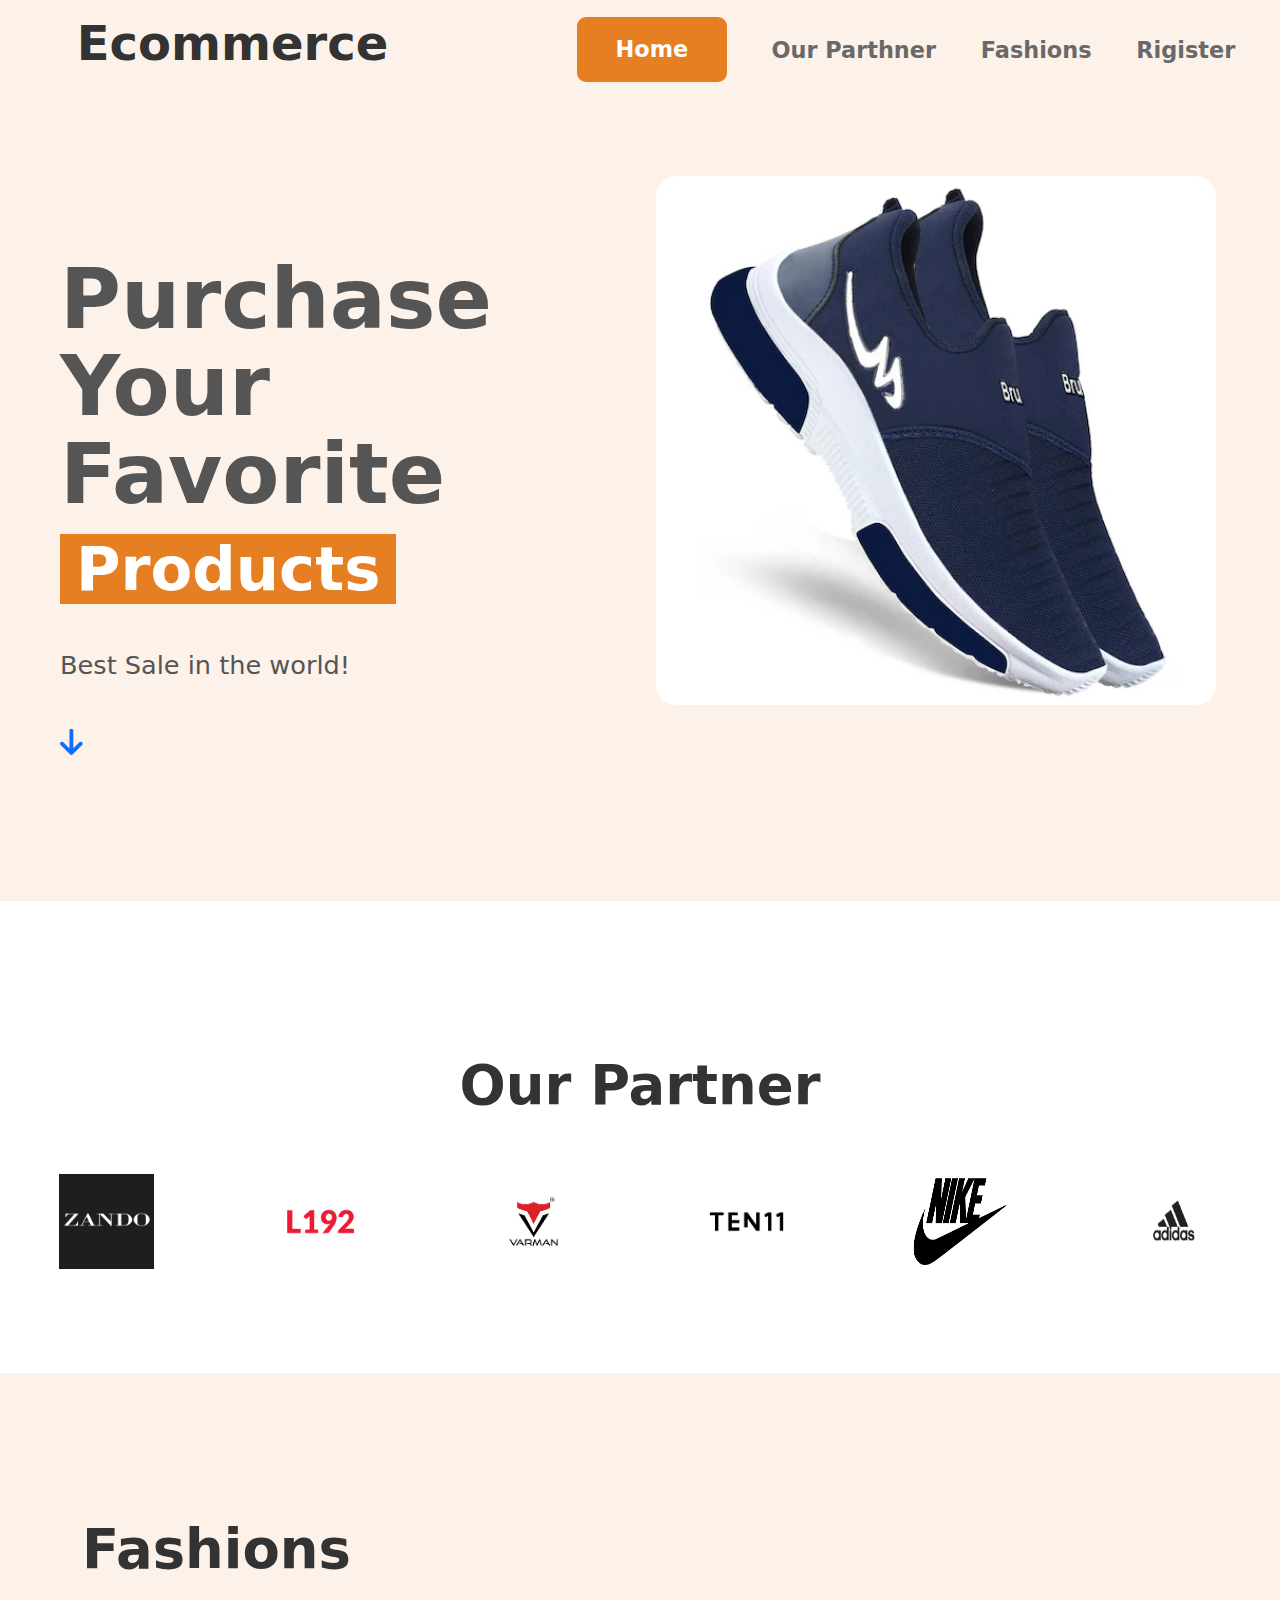
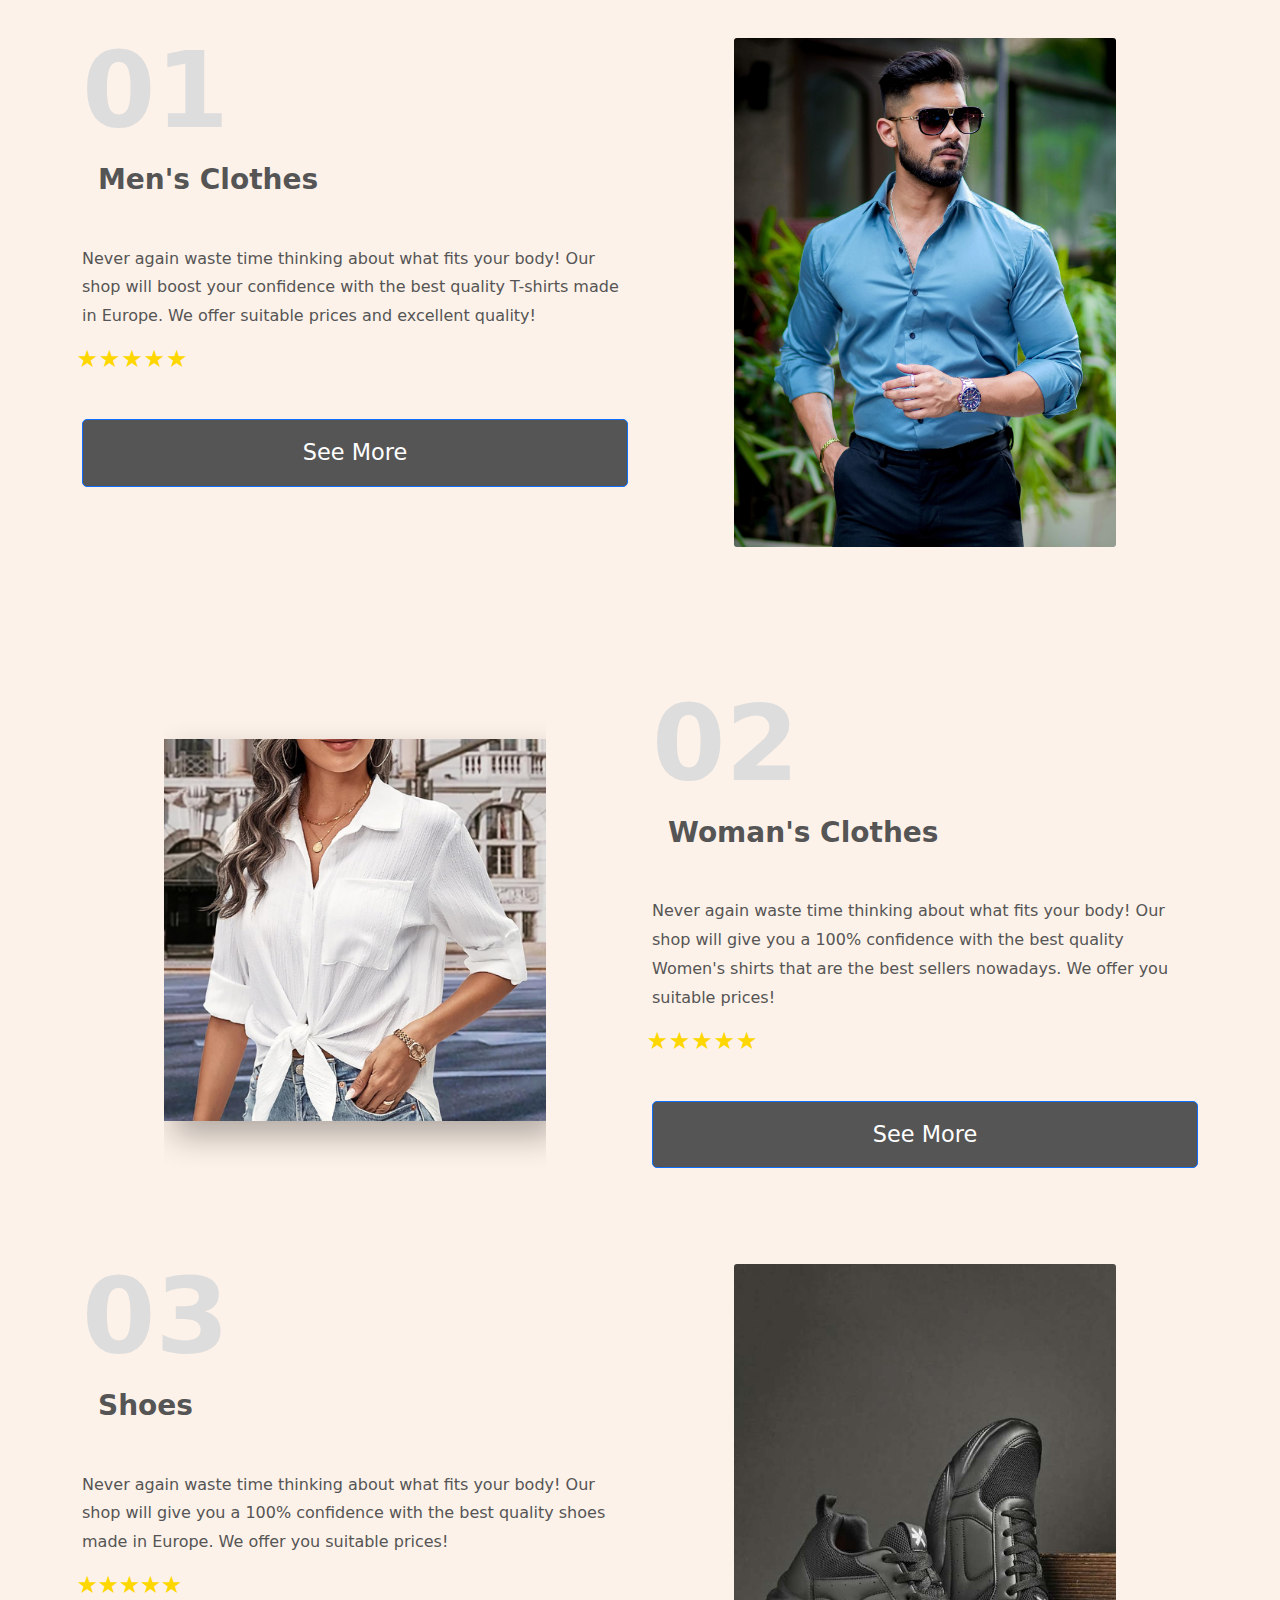
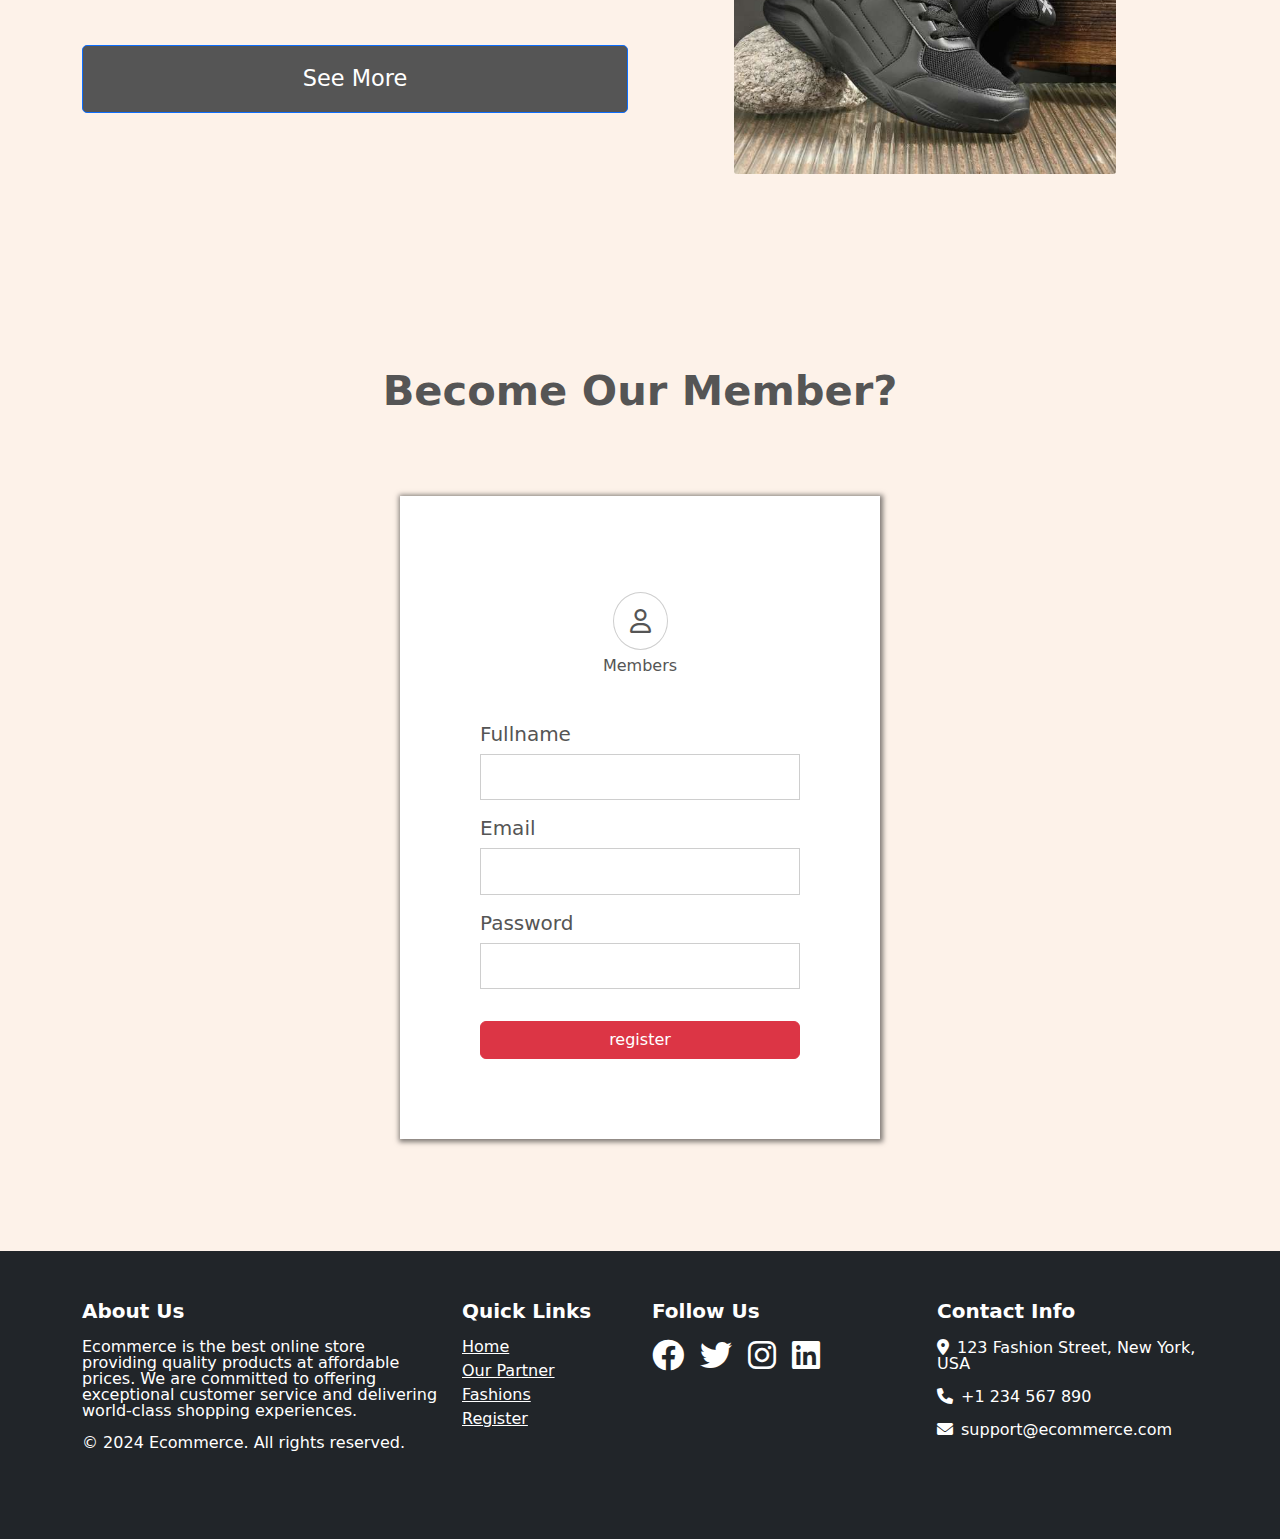
==== HTML/index.html @ 8db55067 "Project1 of school project" ====
<!DOCTYPE html>
<html lang="en">
  <head>
    <meta charset="UTF-8" />
    <meta name="viewport" content="width=device-width, initial-scale=1.0" />
    
    <link
      href="https://cdn.jsdelivr.net/npm/bootstrap@5.3.0-alpha1/dist/css/bootstrap.min.css"
      rel="stylesheet"
    />
    <link
      rel="stylesheet"
      href="https://cdn.jsdelivr.net/npm/swiper@11/swiper-bundle.min.css"
    />
    <link
      rel="stylesheet"
      href="https://cdn.jsdelivr.net/npm/swiper@11/swiper-bundle.min.css"
    />
    <link
      rel="stylesheet"
      href="https://cdnjs.cloudflare.com/ajax/libs/font-awesome/6.0.0-beta3/css/all.min.css"
    />
    <link rel="stylesheet" href="../CSS/style.css" />
    <link rel="stylesheet" href="/CSS/responsive.css">
    <script src="../JS/script.js"></script>
    <title>StoreOnline</title>
  </head>
  <body>
    <head>
      <nav>
        <div class="logo">
          <a style="font-size: 4rem; font-weight: 700;" href="/HTML/index.html">
            <h1 id="logo" style="font-size: 3rem; font-weight: bold;">Ecommerce</h1>
          </a>
        </div>
        <ul class="menu__content ">
          <li>
            <a href="/HTML/index.html"><span>Home</span> </a>
          </li>
          <li><a href="#ShowCase">Our Parthner</a></li>
          <li><a href="#Desc">Fashions</a></li>
         
          <li><a href="#Register">Rigister</a></li>
        </ul>

        <div class="toggleIcon" style="display: none; font-size: 2rem; color: #000;"><i id="toggle" onclick="toggle()" class="fa-solid fa-bars"></i></div>
      </nav>
    </head>
    <main>
      <!-- Hero Section -->
      <section id="Hero">
        <div class="hero2 container-fluid  ">
            <div class="row px-5 py-5">
                <!-- Left Column (Text) -->
                <div class="col-12 col-lg-6 my-5 text-start text-lg-start text-md-center text-sm-center py-5" style="overflow: hidden;">
                    <h1>Purchase Your Favorite <br> <span>Products</span></h1>
                    <p class="my-5">Best Sale in the world!</p>
                    <div class="hero__button mt-2">
                        
                        <a href="#ShowCase"><i class="fas fa-arrow-down arrow"></i></a>
                    </div>
                </div>
                <!-- Right Column (Slider) - Hidden on Mobile -->
                <div class="hero__col2 col-12 col-lg-6 p-3 text-center d-none d-lg-block">
                    <div class="swiper mySwiper">
                        <div class="swiper-wrapper">
                            <div class="swiper-slide">
                                <img src="/image/Shoes1.webp" alt="Product Image 1" class="img-fluid" />
                            </div>
                            <div class="swiper-slide">
                                <img src="/image/menS3.jpg" alt="Product Image 2" class="img-fluid" />
                            </div>
                            <div class="swiper-slide">
                                <img src="/image/menS4.jpg" alt="Product Image 3" class="img-fluid" />
                            </div>
                            <div class="swiper-slide">
                                <img src="/image/wS10.avif" alt="Product Image 4" class="img-fluid" />
                            </div>
                        </div>
                    </div>
                </div>
            </div>
        </div>
    </section>
    
    
      
    <section id="ShowCase">
      <div class="container">
          <div class="row text-center my-5">
              <h1 class="title">Our Partner</h1>
          </div>
      </div>
      <div class="container-fluid">
          <div class="row d-flex justify-content-center">
  
              <div class="  col-2 m-lg-0 m-sm-2 d-flex justify-content-center">
                  <img src="/image/Brand1.png" alt="Brand 1" class="img-fluid w-50 w-lg-50" />
              </div>
              <div class=" col-2 m-lg-0 m-sm-2 d-flex justify-content-center">
                  <img src="/image/brand2.png" alt="Brand 2" class="img-fluid w-50 w-lg-50" />
              </div>
              <div class=" col-2 m-lg-0 m-sm-2 d-flex justify-content-center">
                  <img src="/image/brand3.png" alt="Brand 3" class="img-fluid  w-50 w-lg-50" />
              </div>
              <div class=" col-2 m-lg-0 mt-1 m-sm-2 d-flex justify-content-center">
                  <img src="/image/brand4.png" alt="Brand 4" class="img-fluid  w-50 w-lg-50" />
              </div>
              <div class=" col-2 m-lg-0 mt-1 m-sm-2 d-flex justify-content-center">
                  <img src="/image/brand5.png" alt="Brand 5" class="img-fluid  w-50 w-lg-50" />
              </div>
              <div class=" col-2 m-lg-0 mt-1 m-sm-2 d-flex justify-content-center">
                  <img src="/image/brand6.webp" alt="Brand 6" class="img-fluid w-50 w-lg-50" />
              </div>
  
          </div>
      </div>
  </section>
  
    
    
      <!-- =========Desc section========= -->
      <section id="Desc">
        <div class="container">
            <div class="row mb-5">
                <h3 class="text-start title">Fashions</h3>
            </div>
        </div>
        <div class="container mt-5">
            <div class="row desc">
                <!-- First item -->
                <div class="col-lg-6 col-md-6 col-sm-6 col-6">
                  <div class="text__side">
                     <p class="step__number">01</p>
                     <h1 class="heading fw-bold fs-3 fs-sm-2">Men's Clothes</h1>
                     <p class="description fs-6 fs-sm-6 text-start mt-5">
                        Never again waste time thinking about what fits your body! Our shop will boost your confidence with the best quality T-shirts made in Europe. We offer suitable prices and excellent quality!
                     </p>
                     <!-- Interactive Star Rating -->
                     <div class="rating fs-5" data-rate="0">
                        <span class="star" data-value="5"></span>
                        <span class="star" data-value="4"></span>
                        <span class="star" data-value="3"></span>
                        <span class="star" data-value="2"></span>
                        <span class="star" data-value="1"></span>
                     </div>
                     <div class="btn__container mt-5">
                        <!-- Make the button responsive with size and full width on smaller screens -->
                        <a href="/HTML/Menpage.html" class="btn btn-primary w-100 w-sm-auto btn-lg btn-md btn-sm">
                          See More
                       </a>
                     </div>
                  </div>
               </div>
               <div class="col-lg-6 col-md-6 col-sm-6 col-6">
                <div class="image__side my-auto ms-auto me-auto d-flex justify-content-center align-items-center">
                   <img src="/image/menS1.jpg" alt="Men's Fashion" class="img-fluid h-auto img_shadow">
                </div>
               </div>
               
                <!-- Second item -->
                <div class="container mt-3" style="margin-top: 6rem !important;">
                  <div class="row desc mt-5">
                     
                    <div class="col-lg-6 col-md-6 col-sm-6 col-6">
                      <div class="image__side my-auto ms-auto me-auto d-flex justify-content-center align-items-center">
                         <img src="/image/wS1.jpg" alt="Men's Fashion" class="img-fluid h-auto img_shadow">
                      </div>
                     </div>


                    <div class="col-lg-6 col-md-6 col-sm-6 col-6">
                    <div class="text__side">
                        <p class="step__number">02</p>
                        <h1 class="heading fw-bold fs-3 fs-sm-2">Woman's Clothes</h1>
                        <p class="description fs-6 fs-sm-6 text-start mt-5">
                            Never again waste time thinking about what fits your body! Our shop will give you a 100% confidence with the best quality Women's shirts that are the best sellers nowadays. We offer you suitable prices!
                        </p>
                        <!-- Interactive Star Rating -->
                        <div class="rating fs-5" data-rate="0">
                          <span class="star" data-value="5"></span>
                          <span class="star" data-value="4"></span>
                          <span class="star" data-value="3"></span>
                          <span class="star" data-value="2"></span>
                          <span class="star" data-value="1"></span>
                       </div>

                        <div class="btn__container mt-5" >
                          <!-- Make the button responsive with size and full width on smaller screens -->
                          <a href="/HTML/Womanpage.html" class="btn btn-primary w-100 w-sm-auto btn-lg btn-md btn-sm">
                            See More
                         </a>
                       </div>
                         
                    </div>
                  </div>
                </div>
             </div>
            
                <!-- Third item -->
                <div class="container mt-5" style="margin-top: 6rem !important;">
                  <div class="row desc">
                    <div class="col-lg-6 col-md-6 col-sm-6 col-6">
                    <div class="text__side">
                        <p class="step__number">03</p>
                        <h1 class="heading fw-bold fs-3 fs-sm-2">Shoes</h1>
                        <p class="description fs-6 fs-sm-6 text-start mt-5">
                            Never again waste time thinking about what fits your body! Our shop will give you a 100% confidence with the best quality shoes made in Europe. We offer you suitable prices!
                        </p>
                        <!-- Interactive Star Rating -->
                        <div class="rating  " data-rate="0">
                          <span class="star" data-value="5"></span>
                          <span class="star" data-value="4"></span>
                          <span class="star" data-value="3"></span>
                          <span class="star" data-value="2"></span>
                          <span class="star" data-value="1"></span>
                       </div>
                        

                        <div class="btn__container mt-5">
                          <!-- Make the button responsive with size and full width on smaller screens -->
                          <a href="/HTML/Shoespage.html" class="btn btn-primary w-100 w-sm-auto btn-lg btn-md btn-sm">
                            See More
                         </a>
                       </div>
                    </div>
                    </div>
                      
                    <div class="col-lg-6 col-md-6 col-sm-6 col-6">
                      <div class="image__side my-auto ms-auto me-auto d-flex justify-content-center align-items-center">
                         <img src="/image/Shoes5.jpg" alt="Men's Fashion" class="img-fluid h-auto img_shadow">
                      </div>
                     </div>
                </div>
           </div>
        </div>
    </section>
    
      
      
      <!-- =========Option section========= -->
       <section id="Option">
        <div class="container-fluid">
          <!-- <div class="row option">
            <div class="imagebanner">
              <img src="/image/menStyle.jpg" alt="">
              <img class="head" src="/image/discountHead.png" alt="">
            </div>
            <div class="StyleShow">
              <div class="text">
                <h1 class="heading text-start ms-5 my-1 fw-bold">Shopping Collection</h1>
                <p class="text-start ms-5 my-5">The main objective of a fashion website is to keep the viewer in the <br>
                site long enough for them to see the latest collection.
                </p>
              </div>
              <div class="imageStyle">
                <div class="imgMen">
                  <img class="imgHover" src="/image/men Style2.jfif" alt="">
                  <div class="hover"><h3>Men</h3></div>  
                </div>
                <div class="imgWoman">
                  <img src="/image/woman style.jpg" alt="">
                   
                  <div class="hover"><h3>Woman</h3></div>
                </div>
              </div>
          </div> -->
        </div>
       </section>
      <!-- =========Register section========= -->

      <section id="Register">
      
        <h1 class="text-center heading fw-bold">Become Our Member?</h1>
        <div class="form__Container">
          
          <form>
            <div class="icon">
              <i class="fa-regular fa-user"></i>
              <p>Members</p>
            </div>
            <div class="label">
                 <label for="Fullname"> <h5>Fullname</h5> </label>
                 <input type="text" id="Fullname"   required>
            </div>
            <div class="label ">
                 <label for="Email"> <h5>Email</h5> </label>
                 <input  type="email" id="Email"   required>
            </div>
            <div class="label">
              <label for="Password"> <h5>Password</h5> </label>
              <input type="password" id="Password" name="Password" autocomplete="new-password" required>
            </div>
             
              <button class="btn btn-danger btn__register">register</button>
             
          </form>
        </div>
      </section>
      <footer class="bg-dark text-white py-5">
        <div class="container">
          <div class="row">
            <!-- About Us Section -->
            <div class="col-lg-4 col-md-6 mb-4">
              <h5 class="fw-bold mb-3">About Us</h5>
              <p>
                Ecommerce is the best online store providing quality products at affordable prices. We are committed to offering exceptional customer service and delivering world-class shopping experiences.
              </p>
              <p>&copy; 2024 Ecommerce. All rights reserved.</p>
            </div>
      
            <!-- Quick Links Section -->
            <div class="col-lg-2 col-md-6 mb-4">
              <h5 class="fw-bold mb-3">Quick Links</h5>
              <ul class="list-unstyled" style="text-decoration: none;">
                <li class="mb-2" style="text-decoration: none;"><a href="/HTML/index.html" class="text-white">Home</a></li>
                <li class="mb-2" style="list-style: none;"><a href="#ShowCase" class="text-white">Our Partner</a></li>
                <li class="mb-2" style="list-style: none;"><a href="#Desc" class="text-white">Fashions</a></li>
                <li class="mb-2" style="list-style: none;"><a href="#Register" class="text-white">Register</a></li>
              </ul>
            </div>
      
            <!-- Social Media Section -->
            <div class="col-lg-3 col-md-6 mb-4">
              <h5 class="fw-bold mb-3">Follow Us</h5>
              <div class="d-flex gap-3">
                <a href="#" class="text-white"><i class="fab fa-facebook fa-2x"></i></a>
                <a href="#" class="text-white"><i class="fab fa-twitter fa-2x"></i></a>
                <a href="#" class="text-white"><i class="fab fa-instagram fa-2x"></i></a>
                <a href="#" class="text-white"><i class="fab fa-linkedin fa-2x"></i></a>
              </div>
            </div>
      
            <!-- Contact Info Section -->
            <div class="col-lg-3 col-md-6 mb-4">
              <h5 class="fw-bold mb-3">Contact Info</h5>
              <p><i class="fas fa-map-marker-alt me-2"></i>123 Fashion Street, New York, USA</p>
              <p><i class="fas fa-phone me-2"></i>+1 234 567 890</p>
              <p><i class="fas fa-envelope me-2"></i>support@ecommerce.com</p>
            </div>
          </div>
        </div>
      </footer>
      
  </body>
  <script src="/JS/script.js">


  </script>
  <script src="https://cdn.jsdelivr.net/npm/swiper@11/swiper-bundle.min.js"></script>
  <script src="https://cdn.jsdelivr.net/npm/swiper@11/swiper-bundle.min.js"></script>
  <script>
    var swiper = new Swiper(".mySwiper", {
      spaceBetween: 30,
      centeredSlides: true,
      autoplay: {
        delay: 2500,
        disableOnInteraction: false,
      },
      pagination: {
        el: ".swiper-pagination",
        clickable: true,
      },
      navigation: {
        nextEl: ".swiper-button-next",
        prevEl: ".swiper-button-prev",
      },
    });

    function toggle(){
  document.querySelector('.menu__content').classList.toggle('ActiveMenu')
}


  </script>
</html>
---- CSS/style.css ----
* {
  margin: 0;
  padding: 0;
  box-sizing: border-box;
  scroll-behavior: smooth;
}

/* ======reuse======= */
.heading {
  font-size: 2.6rem;
  margin: 1rem;
  /* line-height: 1.2; */
  /* margin-bottom: 3.2rem; */
}

.description {
  font-size: 1.5rem;
  line-height: 1.8;
}

.step__number {
  font-size: 6.6rem;
  font-weight: 600;
  color: #ddd;
  margin-bottom: 1.2rem;
}
body {
  font-family: "Rubik", system-ui;
  line-height: 1;
  font-weight: 400;
  color: #555;
  /* overflow: hidden; */
}

*:focus {
  outline: none;
  box-shadow: 0px 0px 0px 0.3rem rgba(11, 0, 11, 0.4);
}

nav {
  display: flex;
  justify-content: space-between;
  align-items: center;
  background-color: #fdf2e9;
  color: #fff;

  height: 7rem;
  padding: 0 2.8rem;
}

.logo {
  display: flex;
  justify-content: center;
  align-items: center;
  /* background-color: red; */
  height: 100%;
}

.logo a {
  text-decoration: none;
  font-size: 1.8rem;
  margin-bottom: 1rem;
  padding-left: 2rem;
  color: #696969;
}

.logo a:visited,
.logo a:link {
  display: inline-block;
  color: #333;
  text-decoration: none;
  font-weight: 500;
  font-size: 1.8rem;
  transition: all 0.3s;
}

.logo a:hover,
.logo a:active {
  color: #cf711f;
}

.menu__content {
  display: flex;
  align-items: center;
  gap: 2.8rem;
  list-style: none;
  font-size: 1.8rem;
}

.menu__content li {
  margin: 0;
  padding: 0;
  list-style: none;
}

.menu__content li:hover {
  color: red;
}

.menu__content li a {
  text-decoration: none;
  font-size: 1.4rem;
  font-weight: 600;
  color: #696969;
}

.menu__content li a:hover {
  color: #e67e22;
  transition: all 0.5s ease;
}

.menu__content li a span {
  padding: 1.2rem 2.4rem;
  border-radius: 9px;
  background-color: #e67e22;
  color: #fff;
}

.nav__link.btnNav:link,
.nav__link.btnNav:visited {
  padding: 1.2rem 2.4rem;
  border-radius: 9px;
  background-color: #e67e22;
  color: #fff;
}
/* ======Hero====== */

#Hero {
  background-color: #fdf2e9;
}
.hero {
  max-width: 130rem;
  display: grid;
  grid-template-columns: 1fr 1fr;
  align-items: center;
  margin: 0 auto;
  padding: 2rem 7rem 2rem 7rem;
  /* Add this to ensure the section fits the viewport height */
}

.hero_text h1:hover {
  color: rebeccapurple;
}

.hero__col1 {
  padding-top: 8rem;
}
.hero__col2 {
  overflow: hidden;
  display: flex;
  justify-content: center;
  align-items: center;
}

.hero2 h1 {
  font-size: 5.2rem;
  line-height: 1.05;
  font-weight: bold;
}

.hero2 span {
  font-size: 3.8rem;
  font-weight: 700;
  padding: 0 1rem;
  background-color: #e67e22;
  color: #fff;
}

.hero2 p {
  margin-top: 2rem;
  font-size: 1.6rem;
}

.hero2 .hero__button button {
  color: #fff;
}

.hero2 .hero__button button:hover {
  border: 5px solid #666666;
  transition: all 0.5s ease;
  opacity: 0.7;
}

.hero2 .hero__button button:active {
  opacity: 1;
}

.arrow {
  font-size: 30px; /* Adjust the size of the arrow */
  animation: bounce 1s infinite; /* Add animation */
}
/* Animation keyframes */
@keyframes bounce {
  0%,
  100% {
    transform: translateY(0); /* Start and end at the original position */
  }
  50% {
    transform: translateY(10px); /* Move down 10px in the middle */
  }
}
/* Swipper Hero */
.swiper {
  width: 100%;
  max-width: 600px; /* Optional: To prevent overflow */
  height: 80%;
  max-height: 600px; /* Optional: To control height */
  border-radius: 20px;
  overflow: hidden;
}

.swiper-slide {
  display: flex;
  justify-content: center;
  align-items: center;
  background-color: white;
}

.swiper-slide img {
  width: 100%;
  height: 100%;
  object-fit: contain; /* Cover instead of fill for better aspect ratio */
}

/* ========ShowCase======= */
#ShowCase {
  margin: 0 auto;
  padding: 6.5rem 0;
  overflow-x: hidden;
}

.title {
  text-align: center;
  color: #333;
  font-weight: 700;
  font-size: 3.4rem;
}

.img__container {
  width: 7%; /* Reduced width for better fit */
  height: 7%;
  margin: 4rem;
  display: flex;
  justify-content: space-between;
  align-items: center;
  border-radius: 9px;
  overflow: hidden;
  border: none;
  outline: none;
}

.img__container img {
  width: 100%; /* Set to 100% to fit the container */
  height: auto;
  object-fit: contain; /* Keeps original aspect ratio */
}

.img__container:hover {
  transition: all 0.5s ease;
  border: 3px solid #555;
  transform: scale(1.1);
}

/* ===========Desc section===========  */

#Desc {
  padding: 9rem 0;
  margin: 0 auto;
  background-color: #fdf2e9;
}

.box {
  display: grid;
  grid-template-columns: 1fr 1fr;
  gap: 1rem;
  justify-content: space-between;
  margin: 4rem 0;
}

.image__side {
  width: 70%;
  height: 100%;
  display: flex;
  justify-content: center;
  align-items: center;
  border-radius: 3px;
  overflow: hidden;
}

.img_shadow {
  box-shadow: 10px 15px 30px 0 rgba(0, 0, 0, 0.3);
}
.image__side img {
  width: 100%;
  height: 100%;
  object-fit: fill;
}

/* star rating */
.rating {
  display: inline-block;
  unicode-bidi: bidi-override;
  direction: rtl;
}
.rating > .star {
  margin: 0;
  display: inline-block;
  position: relative;
  width: 1rem;
  font-size: 1.5rem;
  color: #ffd700;
  cursor: pointer;
}
.rating > .star:before {
  content: "\2605"; /* Unicode for star character */
}
.rating > .star:hover:before,
.rating > .star:hover ~ .star:before {
  color: #ffd700;
}
.rating > .star.selected:before {
  color: #ffd700;
}

.btn__container {
  display: flex;
  justify-content: end;
}

.btn__container a {
  padding: 1rem 2rem;
  border-radius: 5px;
  color: #fff;
  background-color: #555;
  font-size: 1.4rem;
  text-decoration: none;
}

.btn__container button:link,
.btn__container button:visited {
  padding: 0.8rem 2.4rem;
  border-radius: 9px;
  background-color: #e67e22;
  color: #fff;
}

.btn__container button:hover,
.btn__container button:active {
  background-color: #cf711f;
}

/* ========Discount section======== */

#Discount {
  padding: 1rem 0;
  margin: 0 auto;
}

.discount__img {
  width: 100%;
  height: 30rem;
  background-color: red;
}

.discount__img img {
  width: 100%;
  height: 100%;
  object-fit: cover;
}

/* ==========Option section========= */
.container_lg {
  max-width: 130rem;
  margin: 0 auto;
  padding: 4.4rem;
  /* background: bisque; */
  border-radius: 9px;
}
#Option {
  max-width: 120rem;
  margin: 0 auto;
  padding: 9 3.2rem;
}

.op {
  margin: 0 auto;
  padding: 6rem;
  /* background: bisque; */
  border-radius: 9px;
}

.option {
}

.imagebanner {
  width: 100%;
  height: 90%;
  /* background-color: red; */
  display: flex;
  justify-content: center;
  align-items: center;
  position: relative;
  overflow: hidden;
}

.imagebanner img {
  width: 100%;
  height: 100%;
  object-fit: inherit;
}

.imagebanner .head {
  position: absolute;
  top: -2rem;
  right: -1.1rem;
  width: 15rem;
  height: 15rem;
  /* background-color: red; */
  /* transform: translate(-50%, -50%); */
}

.StyleShow {
  width: 100%;
  height: 90%;
  /* background-color: blue; */
  display: grid;
  grid-template-rows: 1fr 2fr;
  grid-template-columns: 1fr;
}

.imageStyle {
  border: 1px solid black;
  display: grid;
  grid-template-columns: 1fr 1fr;
  gap: 1rem;
  justify-content: space-between;
  border-radius: 20px;
  overflow: hidden;
  width: 100%;
  height: 100%;
}

.imageStyle .imgMen,
.imageStyle .imgWoman {
  width: 100%;
  height: 100%;
  position: relative;
  overflow: hidden;
}

.imageStyle .imgMen img,
.imageStyle .imgWoman img {
  width: 100%;
  height: 100%;
  object-fit: fill;
  display: block;
  position: relative;
  z-index: 1; /* Ensure the image has a lower stacking order */
}

.imageStyle .imgMen .hover,
.imageStyle .imgWoman .hover {
  position: absolute;
  bottom: 0;
  left: 0;
  width: 100%;
  height: 25%;

  background-color: #555;
  /* Transparent background to allow text visibility */
  opacity: 0;
  z-index: 2; /* Make sure it's above the image */
  transition: opacity 0.3s ease-in; /* Smooth transition */
}

.imageStyle .imgMen .hover h3,
.imageStyle .imgWoman .hover h3 {
  color: white;
  text-align: center;
  margin: 1rem 0;
  padding: 10px 0;
}

.imageStyle .imgMen:hover .hover,
.imageStyle .imgWoman:hover .hover {
  opacity: 1; /* Visible when hover is active */
}

.scale {
  transform: scale(1.2);
  transition: all 0.3s linear;
}

/* =======Register======== */

#Register {
  padding: 2rem 0;
  margin: 0 auto;
  background-color: #fdf2e9;
}

.form__Container {
  width: 100%;
  max-width: 30rem;
  /* border: 1px solid black; */
  margin: 5rem auto;
  background-color: #fff;
  box-shadow: 1px 1px 5px 2px rgba(0, 0, 0, 0.5);
}

form {
  width: 100%;
  padding: 5rem;
}

form .icon {
  display: flex;
  flex-direction: column;
  justify-content: center;
  align-items: center;
  width: 100%;
  padding: 1rem;
}

form .icon i {
  font-size: 1.5rem;
  border: 1px solid #cecece;
  border-radius: 50%;
  padding: 1rem;
}

form .icon p {
  margin-top: 0.5rem;
}

form .label {
  margin-top: 1rem;
  width: 100%;
  display: flex;
  flex-direction: column;
}

form .label input {
  border: 1px solid #cecece;
  padding: 0.8rem;
}

form button {
  margin-top: 2rem;
  width: 100%;
  background-color: #696969;
}
---- CSS/responsive.css ----
/*Example use 1300px / 16 to see breakpoint  */

@media (max-width: 84em) {
}
/* below 1200px */
@media (max-width: 75em) {
}

/* below 944px (Tablet) */
@media (max-width: 59em) {
  nav {
    position: relative;
  }
  .toggleIcon {
    display: block !important;
    position: absolute;
    top: 20%;
    right: 5%;

    justify-content: center;
    align-items: center;
  }

  .toggleIcon i {
  }
  .menu__content {
    display: flex;
    flex-direction: column;
    width: 100%;
    position: absolute;
    top: -1000%;
    left: 0;
    margin-top: 5rem;
    padding: 5rem 0;
    z-index: 1111111;
    background-color: rgba(0, 0, 0, 0.8);
  }

  .ActiveMenu {
    top: 10%;
    transition: all 0.3s ease-in;
  }
  .logo h1 {
    font-size: 2rem;
    font-weight: bold;
  }
  .menu__content li {
    padding: 1rem;
  }

  .menu__content li a:hover {
    color: #e67e22;
    transition: all 0.5s ease;
  }
}
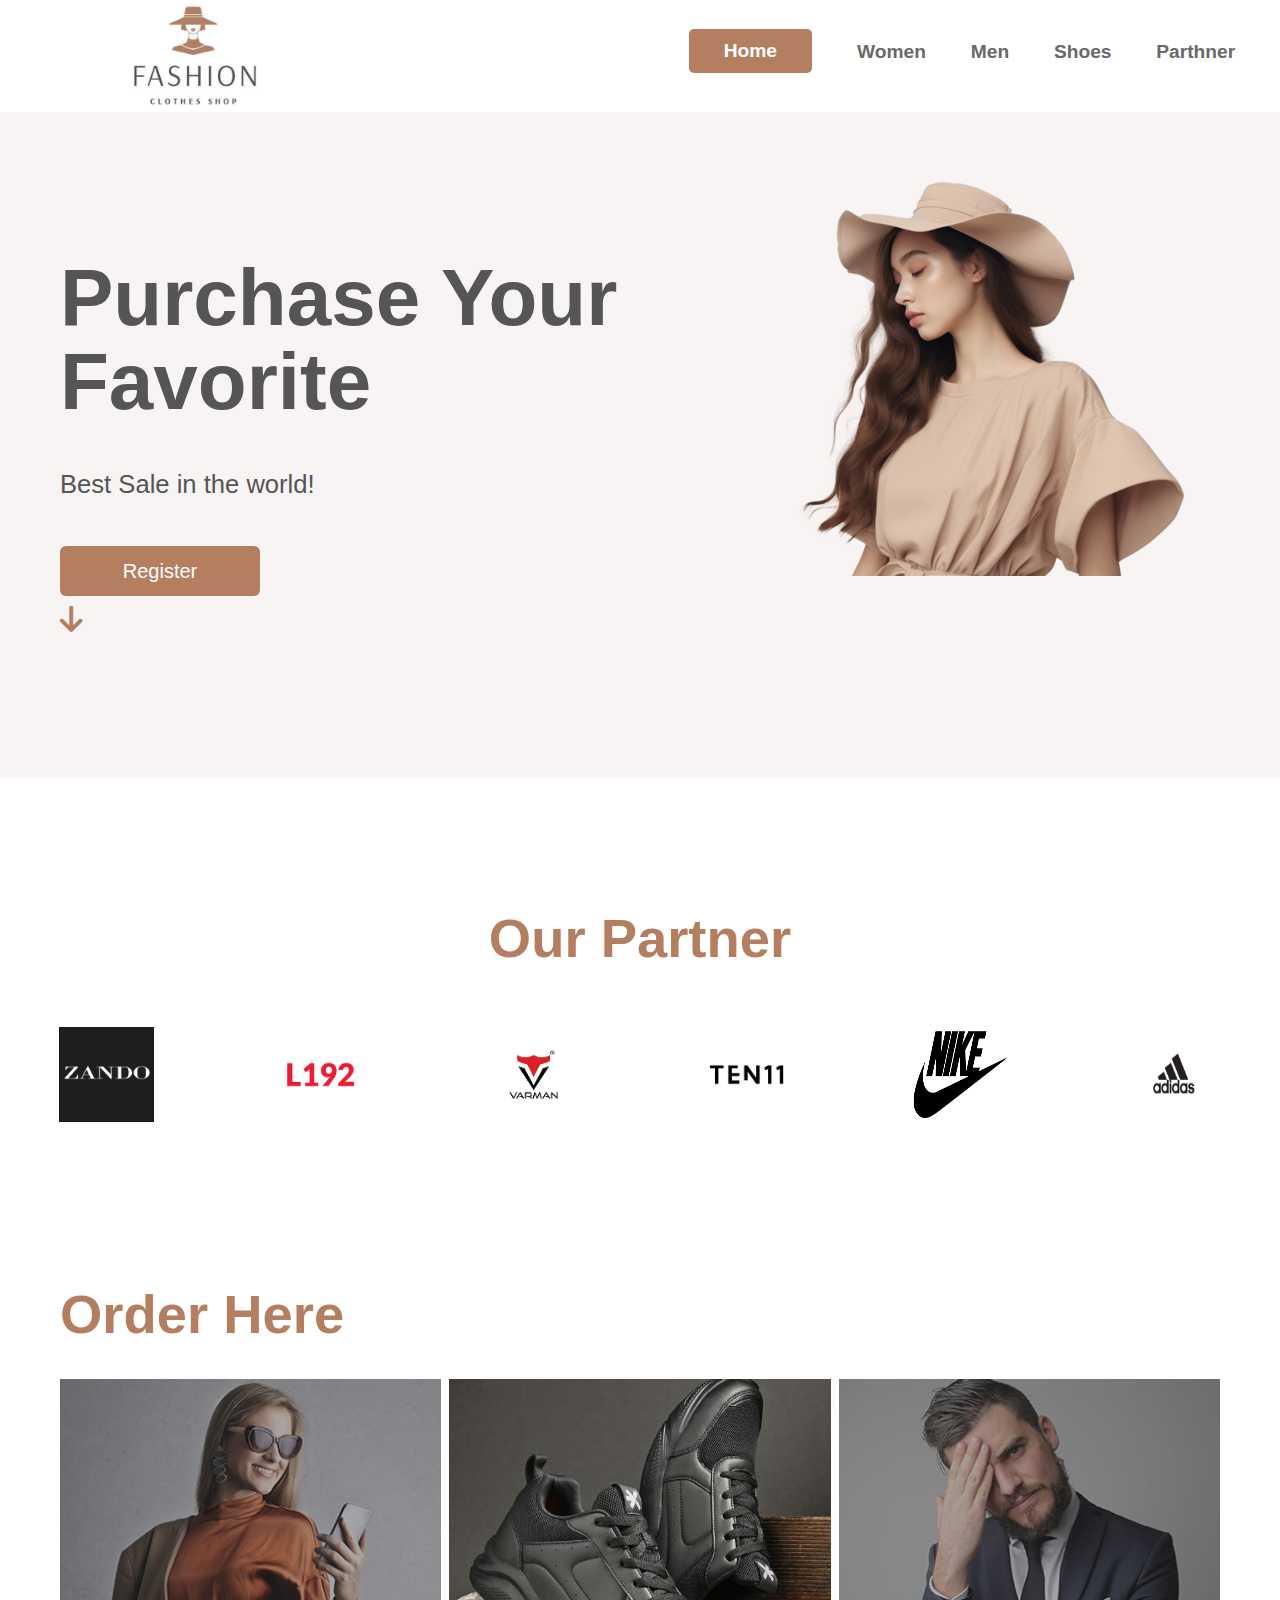
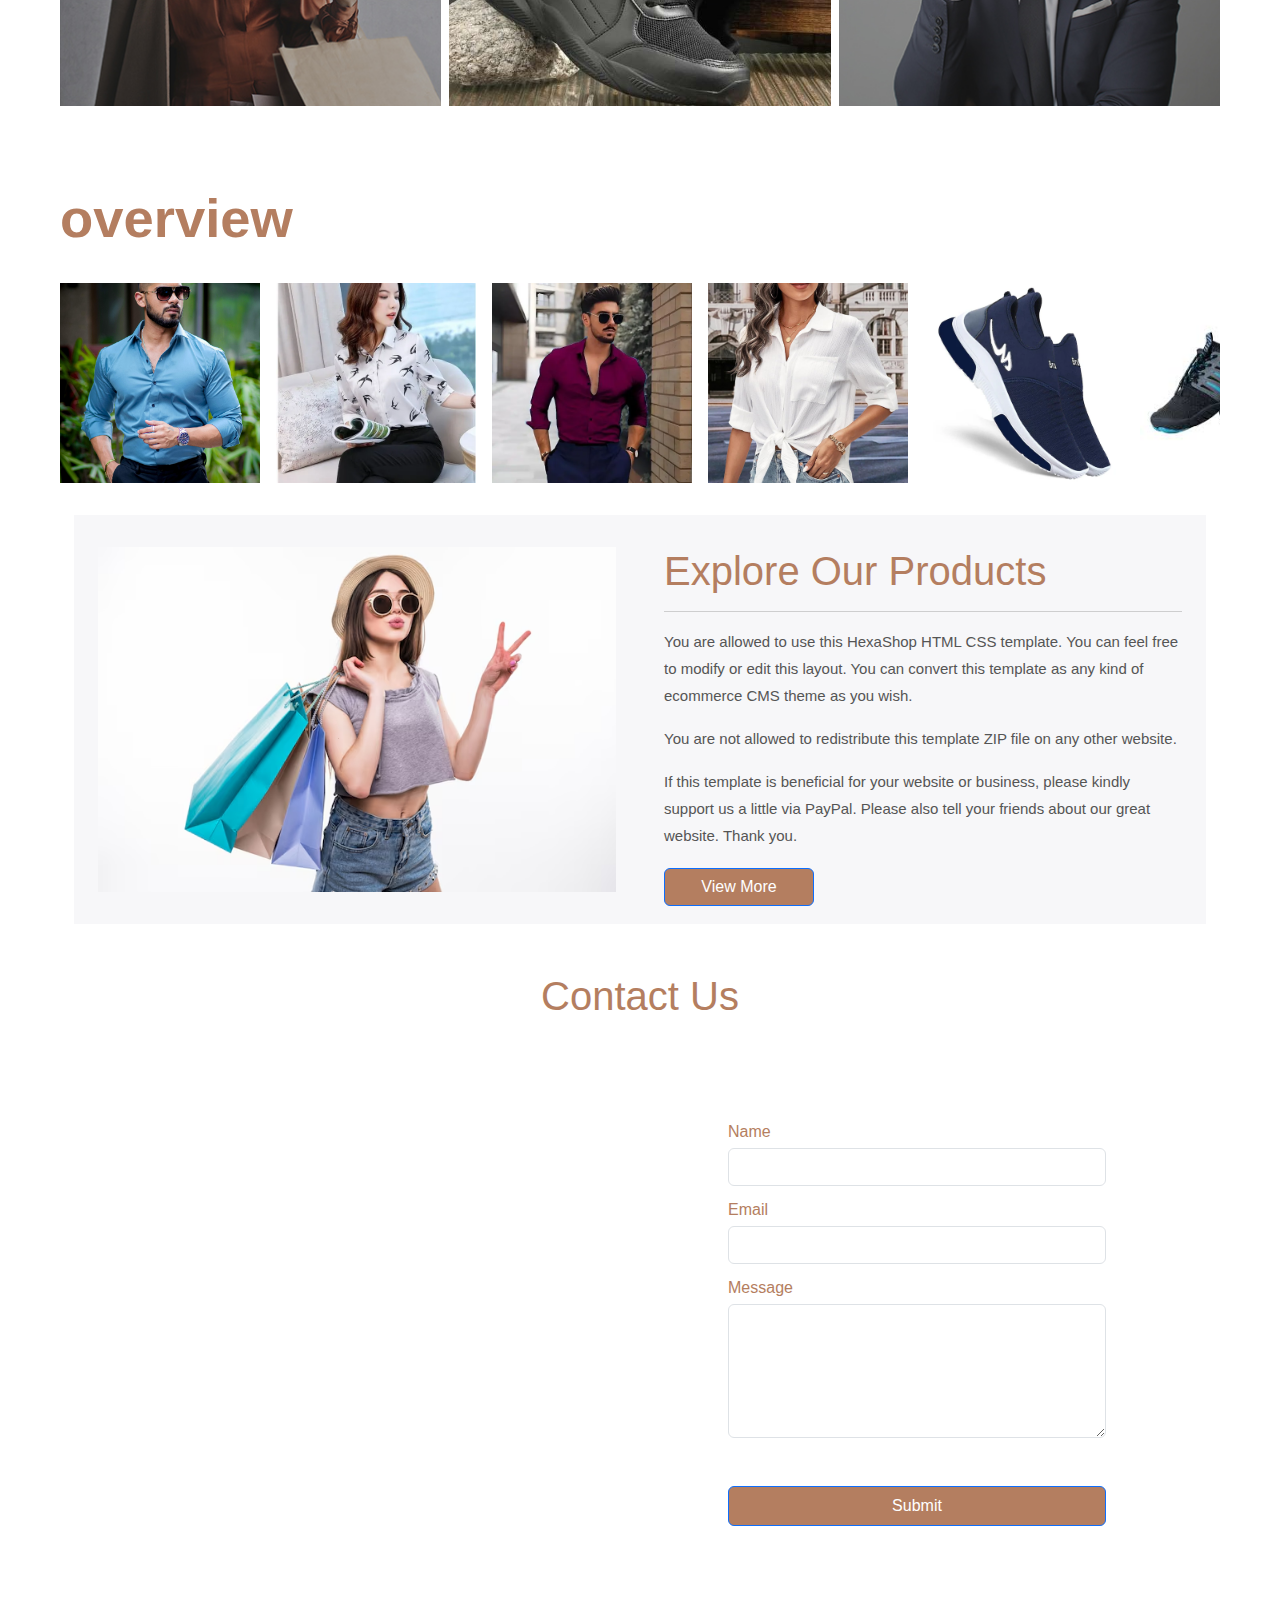
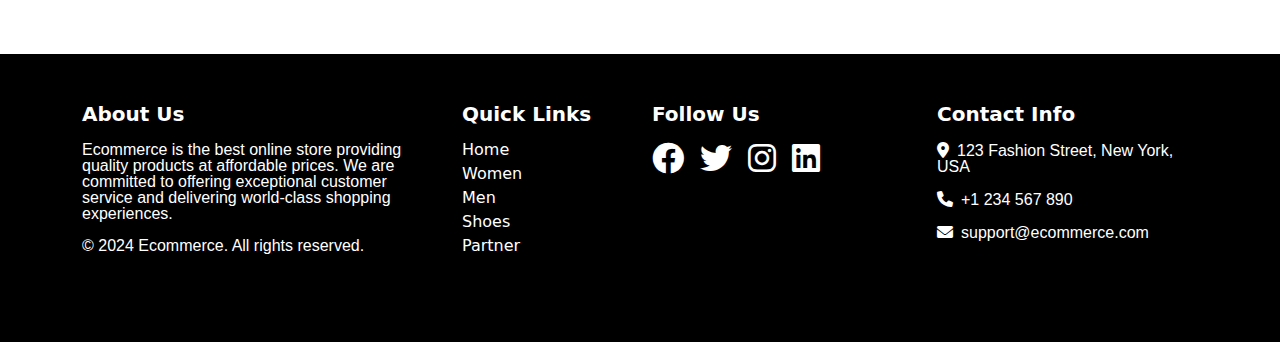
==== commit f88fbfe0: "New Update project" ====
--- a/HTML/index.html
+++ b/HTML/index.html
@@ -1,376 +1,327 @@
 <!DOCTYPE html>
 <html lang="en">
-  <head>
+
+<head>
     <meta charset="UTF-8" />
     <meta name="viewport" content="width=device-width, initial-scale=1.0" />
-    
-    <link
-      href="https://cdn.jsdelivr.net/npm/bootstrap@5.3.0-alpha1/dist/css/bootstrap.min.css"
-      rel="stylesheet"
-    />
-    <link
-      rel="stylesheet"
-      href="https://cdn.jsdelivr.net/npm/swiper@11/swiper-bundle.min.css"
-    />
-    <link
-      rel="stylesheet"
-      href="https://cdn.jsdelivr.net/npm/swiper@11/swiper-bundle.min.css"
-    />
-    <link
-      rel="stylesheet"
-      href="https://cdnjs.cloudflare.com/ajax/libs/font-awesome/6.0.0-beta3/css/all.min.css"
-    />
+
+    <link href="https://cdn.jsdelivr.net/npm/bootstrap@5.3.0-alpha1/dist/css/bootstrap.min.css" rel="stylesheet" />
+    <link rel="stylesheet" href="https://cdn.jsdelivr.net/npm/swiper@11/swiper-bundle.min.css" />
+    <link rel="stylesheet" href="https://cdn.jsdelivr.net/npm/swiper@11/swiper-bundle.min.css" />
+    <link rel="stylesheet" href="https://cdnjs.cloudflare.com/ajax/libs/font-awesome/6.0.0-beta3/css/all.min.css" />
     <link rel="stylesheet" href="../CSS/style.css" />
     <link rel="stylesheet" href="/CSS/responsive.css">
+
     <script src="../JS/script.js"></script>
     <title>StoreOnline</title>
-  </head>
-  <body>
+</head>
+
+<body>
+    <!-- navbar -->
+
     <head>
-      <nav>
-        <div class="logo">
-          <a style="font-size: 4rem; font-weight: 700;" href="/HTML/index.html">
-            <h1 id="logo" style="font-size: 3rem; font-weight: bold;">Ecommerce</h1>
-          </a>
-        </div>
-        <ul class="menu__content ">
-          <li>
-            <a href="/HTML/index.html"><span>Home</span> </a>
-          </li>
-          <li><a href="#ShowCase">Our Parthner</a></li>
-          <li><a href="#Desc">Fashions</a></li>
-         
-          <li><a href="#Register">Rigister</a></li>
-        </ul>
-
-        <div class="toggleIcon" style="display: none; font-size: 2rem; color: #000;"><i id="toggle" onclick="toggle()" class="fa-solid fa-bars"></i></div>
-      </nav>
+        <nav>
+            <div class="logo">
+                <a href="/HTML/index.html">
+                    <img id="logo" src="/image/logo.jpg" alt="">
+                </a>
+            </div>
+            <ul class="menu__content ">
+                <li>
+                    <a href="/HTML/index.html"><span>Home</span> </a>
+                </li>
+                <li><a href="Womanpage.html">Women</a></li>
+                <li><a href="Menpage.html">Men</a></li>
+                <li><a href="Shoespage.html">Shoes</a></li>
+                <li><a href="#ShowCase">Parthner</a></li>
+            </ul>
+
+            <div class="toggleIcon" style="display: none; font-size: 2rem; color: #000;"><i id="toggle" onclick="toggle()"
+                    class="fa-solid fa-bars"></i></div>
+        </nav>
     </head>
     <main>
-      <!-- Hero Section -->
-      <section id="Hero">
-        <div class="hero2 container-fluid  ">
-            <div class="row px-5 py-5">
-                <!-- Left Column (Text) -->
-                <div class="col-12 col-lg-6 my-5 text-start text-lg-start text-md-center text-sm-center py-5" style="overflow: hidden;">
-                    <h1>Purchase Your Favorite <br> <span>Products</span></h1>
-                    <p class="my-5">Best Sale in the world!</p>
-                    <div class="hero__button mt-2">
-                        
-                        <a href="#ShowCase"><i class="fas fa-arrow-down arrow"></i></a>
-                    </div>
-                </div>
-                <!-- Right Column (Slider) - Hidden on Mobile -->
-                <div class="hero__col2 col-12 col-lg-6 p-3 text-center d-none d-lg-block">
-                    <div class="swiper mySwiper">
-                        <div class="swiper-wrapper">
-                            <div class="swiper-slide">
-                                <img src="/image/Shoes1.webp" alt="Product Image 1" class="img-fluid" />
+        <!-- Hero Section -->
+        <section id="Hero">
+            <div class="hero2 container-fluid  ">
+                <div class="row px-5 py-5">
+                    <!-- Left Column (Text) -->
+                    <div class="col-12 col-lg-6 my-5 text-start text-lg-start text-md-center text-sm-center py-5" style="overflow: hidden;">
+                        <h1>Purchase Your Favorite</h1>
+                        <p class="my-5">Best Sale in the world!</p>
+                        <a href="register.html">
+                            <button type="button" class="btn ">Register</button>
+                        </a>
+                        <div class="hero__button mt-2">
+
+                            <a href="#ShowCase"><i class="fas fa-arrow-down arrow"></i></a>
+                        </div>
+                    </div>
+                    <!-- Right Column (Slider) - Hidden on Mobile -->
+                    <div class="hero__col2 col-12 col-lg-6 p-3 text-center d-none d-lg-block">
+                        <img src="/image/fashion-model-girl-in-beige-wear-png.webp" alt="">
+                        <!-- <div class="swiper mySwiper">
+                            <div class="swiper-wrapper">
+                                <div class="swiper-slide">
+                                    <img src="/image/Shoes1.webp" alt="Product Image 1" class="img-fluid" />
+                                </div>
+                                <div class="swiper-slide">
+                                    <img src="/image/menS3.jpg" alt="Product Image 2" class="img-fluid" />
+                                </div>
+                                <div class="swiper-slide">
+                                    <img src="/image/menS4.jpg" alt="Product Image 3" class="img-fluid" />
+                                </div>
+                                <div class="swiper-slide">
+                                    <img src="/image/wS10.avif" alt="Product Image 4" class="img-fluid" />
+                                </div>
                             </div>
-                            <div class="swiper-slide">
-                                <img src="/image/menS3.jpg" alt="Product Image 2" class="img-fluid" />
-                            </div>
-                            <div class="swiper-slide">
-                                <img src="/image/menS4.jpg" alt="Product Image 3" class="img-fluid" />
-                            </div>
-                            <div class="swiper-slide">
-                                <img src="/image/wS10.avif" alt="Product Image 4" class="img-fluid" />
-                            </div>
-                        </div>
-                    </div>
-                </div>
-            </div>
+                        </div> -->
+                    </div>
+                </div>
+            </div>
+        </section>
+
+         <!-- Parthner -->
+         <section id="ShowCase">
+            <div class="container">
+                <div class="row text-center my-5">
+                    <h1 class="title">Our Partner</h1>
+                </div>
+            </div>
+            <div class="container-fluid">
+                <div class="row d-flex justify-content-center">
+
+                    <div class="  col-2 m-lg-0 m-sm-2 d-flex justify-content-center">
+                        <img src="/image/Brand1.png" alt="Brand 1" class="img-fluid w-50 w-lg-50" />
+                    </div>
+                    <div class=" col-2 m-lg-0 m-sm-2 d-flex justify-content-center">
+                        <img src="/image/brand2.png" alt="Brand 2" class="img-fluid w-50 w-lg-50" />
+                    </div>
+                    <div class=" col-2 m-lg-0 m-sm-2 d-flex justify-content-center">
+                        <img src="/image/brand3.png" alt="Brand 3" class="img-fluid  w-50 w-lg-50" />
+                    </div>
+                    <div class=" col-2 m-lg-0 mt-1 m-sm-2 d-flex justify-content-center">
+                        <img src="/image/brand4.png" alt="Brand 4" class="img-fluid  w-50 w-lg-50" />
+                    </div>
+                    <div class=" col-2 m-lg-0 mt-1 m-sm-2 d-flex justify-content-center">
+                        <img src="/image/brand5.png" alt="Brand 5" class="img-fluid  w-50 w-lg-50" />
+                    </div>
+                    <div class=" col-2 m-lg-0 mt-1 m-sm-2 d-flex justify-content-center">
+                        <img src="/image/brand6.webp" alt="Brand 6" class="img-fluid w-50 w-lg-50" />
+                    </div>
+
+                </div>
+            </div>
+        </section>
+
+        <!-- des -->
+        <section class="m-5">
+            <div class="container-fluid">
+               <div class="row">
+                <h1 class="titles">Order Here</h1>
+               </div>
+            </div>
+        <div class="container-fluid">
+            <div class="box-item">
+                <div class="row g-2 ">
+                    <div class="col-12 col-md-6 col-lg-4 content">
+                        <img style="width: 100%; height: 100%; object-fit: cover;" src="/image/baner-right-image-01.jpg" alt="">
+                        <div class="text__box">
+                            
+                            <a href="../HTML/Womanpage.html">View Now</a>
+                        </div>
+                    </div>
+
+                    <div class="col-12 col-md-6 col-lg-4 content">
+                        <img style="width: 100%; height: 100%; object-fit: cover;" src="/image/Shoes5.jpg" alt="shoes" >
+                        <div class="text__box">
+                             <a href="../HTML/Shoespage.html">View Now</a> 
+                        </div>
+                    </div>
+
+                    <div class="col-12 col-md-6 col-lg-4 content">
+                        <img style="width: 100%; height: 100%; object-fit: cover;" src="/image/baner-right-image-02.jpg" alt=""> 
+                        <div class="text__box">
+                            <a href="../HTML/Menpage.html">View Now</a>
+                        </div>
+                    </div>
+                </div>
+            </div>
+        </div>
         </div>
     </section>
-    
-    
-      
-    <section id="ShowCase">
-      <div class="container">
-          <div class="row text-center my-5">
-              <h1 class="title">Our Partner</h1>
+
+    <!-- scroll item --> 
+    <section class="m-5">
+        <div class="container-fluid">
+            <div class="row">
+                <h1 class="titles">overview</h1>
+            </div>
+        </div>
+        <div class="container-fluid">
+          <div class="d-flex overflow-auto gap-3">
+            <div class="flex-shrink-0" style="width: 200px; height: 200px;">
+              <img src="../image/menS1.jpg" alt="Image 1" class="img-fluid" style="object-fit: cover; width: 100%; height: 100%;">
+            </div>
+            <div class="flex-shrink-0" style="width: 200px; height: 200px;">
+              <img src="../image/wS7.webp" alt="Image 2" class="img-fluid" style="object-fit: cover; width: 100%; height: 100%;">
+            </div>
+            <div class="flex-shrink-0" style="width: 200px; height: 200px;">
+              <img src="../image/menS2.webp" alt="Image 3" class="img-fluid" style="object-fit: cover; width: 100%; height: 100%;">
+            </div>
+            <div class="flex-shrink-0" style="width: 200px; height: 200px;">
+              <img src="../image/wS1.jpg" alt="Image 4" class="img-fluid" style="object-fit: cover; width: 100%; height: 100%;">
+            </div>
+            <div class="flex-shrink-0" style="width: 200px; height: 200px;">
+              <img src="../image/Shoes1.webp" alt="Image 5" class="img-fluid" style="object-fit: cover; width: 100%; height: 100%;">
+            </div>
+            <div class="flex-shrink-0" style="width: 200px; height: 200px;">
+              <img src="../image/Shoes4.jfif" alt="Image 6" class="img-fluid" style="object-fit: cover; width: 100%; height: 100%;">
+            </div>
+            <div class="flex-shrink-0" style="width: 200px; height: 200px;">
+              <img src="../image/menS4.jpg" alt="Image 7" class="img-fluid" style="object-fit: cover; width: 100%; height: 100%;">
+            </div>
+            <div class="flex-shrink-0" style="width: 200px; height: 200px;">
+              <img src="../image/wS8.webp" alt="Image 8" class="img-fluid" style="object-fit: cover; width: 100%; height: 100%;">
+            </div>
           </div>
-      </div>
-      <div class="container-fluid">
-          <div class="row d-flex justify-content-center">
-  
-              <div class="  col-2 m-lg-0 m-sm-2 d-flex justify-content-center">
-                  <img src="/image/Brand1.png" alt="Brand 1" class="img-fluid w-50 w-lg-50" />
-              </div>
-              <div class=" col-2 m-lg-0 m-sm-2 d-flex justify-content-center">
-                  <img src="/image/brand2.png" alt="Brand 2" class="img-fluid w-50 w-lg-50" />
-              </div>
-              <div class=" col-2 m-lg-0 m-sm-2 d-flex justify-content-center">
-                  <img src="/image/brand3.png" alt="Brand 3" class="img-fluid  w-50 w-lg-50" />
-              </div>
-              <div class=" col-2 m-lg-0 mt-1 m-sm-2 d-flex justify-content-center">
-                  <img src="/image/brand4.png" alt="Brand 4" class="img-fluid  w-50 w-lg-50" />
-              </div>
-              <div class=" col-2 m-lg-0 mt-1 m-sm-2 d-flex justify-content-center">
-                  <img src="/image/brand5.png" alt="Brand 5" class="img-fluid  w-50 w-lg-50" />
-              </div>
-              <div class=" col-2 m-lg-0 mt-1 m-sm-2 d-flex justify-content-center">
-                  <img src="/image/brand6.webp" alt="Brand 6" class="img-fluid w-50 w-lg-50" />
-              </div>
-  
-          </div>
-      </div>
-  </section>
-  
-    
-    
-      <!-- =========Desc section========= -->
-      <section id="Desc">
-        <div class="container">
-            <div class="row mb-5">
-                <h3 class="text-start title">Fashions</h3>
-            </div>
-        </div>
-        <div class="container mt-5">
-            <div class="row desc">
-                <!-- First item -->
-                <div class="col-lg-6 col-md-6 col-sm-6 col-6">
-                  <div class="text__side">
-                     <p class="step__number">01</p>
-                     <h1 class="heading fw-bold fs-3 fs-sm-2">Men's Clothes</h1>
-                     <p class="description fs-6 fs-sm-6 text-start mt-5">
-                        Never again waste time thinking about what fits your body! Our shop will boost your confidence with the best quality T-shirts made in Europe. We offer suitable prices and excellent quality!
-                     </p>
-                     <!-- Interactive Star Rating -->
-                     <div class="rating fs-5" data-rate="0">
-                        <span class="star" data-value="5"></span>
-                        <span class="star" data-value="4"></span>
-                        <span class="star" data-value="3"></span>
-                        <span class="star" data-value="2"></span>
-                        <span class="star" data-value="1"></span>
-                     </div>
-                     <div class="btn__container mt-5">
-                        <!-- Make the button responsive with size and full width on smaller screens -->
-                        <a href="/HTML/Menpage.html" class="btn btn-primary w-100 w-sm-auto btn-lg btn-md btn-sm">
-                          See More
-                       </a>
-                     </div>
-                  </div>
-               </div>
-               <div class="col-lg-6 col-md-6 col-sm-6 col-6">
-                <div class="image__side my-auto ms-auto me-auto d-flex justify-content-center align-items-center">
-                   <img src="/image/menS1.jpg" alt="Men's Fashion" class="img-fluid h-auto img_shadow">
-                </div>
-               </div>
-               
-                <!-- Second item -->
-                <div class="container mt-3" style="margin-top: 6rem !important;">
-                  <div class="row desc mt-5">
-                     
-                    <div class="col-lg-6 col-md-6 col-sm-6 col-6">
-                      <div class="image__side my-auto ms-auto me-auto d-flex justify-content-center align-items-center">
-                         <img src="/image/wS1.jpg" alt="Men's Fashion" class="img-fluid h-auto img_shadow">
-                      </div>
-                     </div>
-
-
-                    <div class="col-lg-6 col-md-6 col-sm-6 col-6">
-                    <div class="text__side">
-                        <p class="step__number">02</p>
-                        <h1 class="heading fw-bold fs-3 fs-sm-2">Woman's Clothes</h1>
-                        <p class="description fs-6 fs-sm-6 text-start mt-5">
-                            Never again waste time thinking about what fits your body! Our shop will give you a 100% confidence with the best quality Women's shirts that are the best sellers nowadays. We offer you suitable prices!
-                        </p>
-                        <!-- Interactive Star Rating -->
-                        <div class="rating fs-5" data-rate="0">
-                          <span class="star" data-value="5"></span>
-                          <span class="star" data-value="4"></span>
-                          <span class="star" data-value="3"></span>
-                          <span class="star" data-value="2"></span>
-                          <span class="star" data-value="1"></span>
-                       </div>
-
-                        <div class="btn__container mt-5" >
-                          <!-- Make the button responsive with size and full width on smaller screens -->
-                          <a href="/HTML/Womanpage.html" class="btn btn-primary w-100 w-sm-auto btn-lg btn-md btn-sm">
-                            See More
-                         </a>
-                       </div>
-                         
-                    </div>
-                  </div>
-                </div>
-             </div>
-            
-                <!-- Third item -->
-                <div class="container mt-5" style="margin-top: 6rem !important;">
-                  <div class="row desc">
-                    <div class="col-lg-6 col-md-6 col-sm-6 col-6">
-                    <div class="text__side">
-                        <p class="step__number">03</p>
-                        <h1 class="heading fw-bold fs-3 fs-sm-2">Shoes</h1>
-                        <p class="description fs-6 fs-sm-6 text-start mt-5">
-                            Never again waste time thinking about what fits your body! Our shop will give you a 100% confidence with the best quality shoes made in Europe. We offer you suitable prices!
-                        </p>
-                        <!-- Interactive Star Rating -->
-                        <div class="rating  " data-rate="0">
-                          <span class="star" data-value="5"></span>
-                          <span class="star" data-value="4"></span>
-                          <span class="star" data-value="3"></span>
-                          <span class="star" data-value="2"></span>
-                          <span class="star" data-value="1"></span>
-                       </div>
-                        
-
-                        <div class="btn__container mt-5">
-                          <!-- Make the button responsive with size and full width on smaller screens -->
-                          <a href="/HTML/Shoespage.html" class="btn btn-primary w-100 w-sm-auto btn-lg btn-md btn-sm">
-                            See More
-                         </a>
-                       </div>
-                    </div>
-                    </div>
-                      
-                    <div class="col-lg-6 col-md-6 col-sm-6 col-6">
-                      <div class="image__side my-auto ms-auto me-auto d-flex justify-content-center align-items-center">
-                         <img src="/image/Shoes5.jpg" alt="Men's Fashion" class="img-fluid h-auto img_shadow">
-                      </div>
-                     </div>
-                </div>
-           </div>
-        </div>
-    </section>
-    
-      
-      
-      <!-- =========Option section========= -->
-       <section id="Option">
-        <div class="container-fluid">
-          <!-- <div class="row option">
-            <div class="imagebanner">
-              <img src="/image/menStyle.jpg" alt="">
-              <img class="head" src="/image/discountHead.png" alt="">
-            </div>
-            <div class="StyleShow">
-              <div class="text">
-                <h1 class="heading text-start ms-5 my-1 fw-bold">Shopping Collection</h1>
-                <p class="text-start ms-5 my-5">The main objective of a fashion website is to keep the viewer in the <br>
-                site long enough for them to see the latest collection.
-                </p>
-              </div>
-              <div class="imageStyle">
-                <div class="imgMen">
-                  <img class="imgHover" src="/image/men Style2.jfif" alt="">
-                  <div class="hover"><h3>Men</h3></div>  
-                </div>
-                <div class="imgWoman">
-                  <img src="/image/woman style.jpg" alt="">
-                   
-                  <div class="hover"><h3>Woman</h3></div>
-                </div>
-              </div>
-          </div> -->
-        </div>
-       </section>
-      <!-- =========Register section========= -->
-
-      <section id="Register">
-      
-        <h1 class="text-center heading fw-bold">Become Our Member?</h1>
-        <div class="form__Container">
-          
-          <form>
-            <div class="icon">
-              <i class="fa-regular fa-user"></i>
-              <p>Members</p>
-            </div>
-            <div class="label">
-                 <label for="Fullname"> <h5>Fullname</h5> </label>
-                 <input type="text" id="Fullname"   required>
-            </div>
-            <div class="label ">
-                 <label for="Email"> <h5>Email</h5> </label>
-                 <input  type="email" id="Email"   required>
-            </div>
-            <div class="label">
-              <label for="Password"> <h5>Password</h5> </label>
-              <input type="password" id="Password" name="Password" autocomplete="new-password" required>
-            </div>
-             
-              <button class="btn btn-danger btn__register">register</button>
-             
-          </form>
         </div>
       </section>
-      <footer class="bg-dark text-white py-5">
-        <div class="container">
-          <div class="row">
-            <!-- About Us Section -->
-            <div class="col-lg-4 col-md-6 mb-4">
-              <h5 class="fw-bold mb-3">About Us</h5>
-              <p>
-                Ecommerce is the best online store providing quality products at affordable prices. We are committed to offering exceptional customer service and delivering world-class shopping experiences.
-              </p>
-              <p>&copy; 2024 Ecommerce. All rights reserved.</p>
-            </div>
       
-            <!-- Quick Links Section -->
-            <div class="col-lg-2 col-md-6 mb-4">
-              <h5 class="fw-bold mb-3">Quick Links</h5>
-              <ul class="list-unstyled" style="text-decoration: none;">
-                <li class="mb-2" style="text-decoration: none;"><a href="/HTML/index.html" class="text-white">Home</a></li>
-                <li class="mb-2" style="list-style: none;"><a href="#ShowCase" class="text-white">Our Partner</a></li>
-                <li class="mb-2" style="list-style: none;"><a href="#Desc" class="text-white">Fashions</a></li>
-                <li class="mb-2" style="list-style: none;"><a href="#Register" class="text-white">Register</a></li>
-              </ul>
-            </div>
-      
-            <!-- Social Media Section -->
-            <div class="col-lg-3 col-md-6 mb-4">
-              <h5 class="fw-bold mb-3">Follow Us</h5>
-              <div class="d-flex gap-3">
-                <a href="#" class="text-white"><i class="fab fa-facebook fa-2x"></i></a>
-                <a href="#" class="text-white"><i class="fab fa-twitter fa-2x"></i></a>
-                <a href="#" class="text-white"><i class="fab fa-instagram fa-2x"></i></a>
-                <a href="#" class="text-white"><i class="fab fa-linkedin fa-2x"></i></a>
+       
+
+        <!-- Explore Our Products -->
+        <section class="Explore">
+            <div class="container gy-5">
+              <!-- Explore Section -->
+              <div class="row g-3" style="background-color: #F7F7F9;">
+                <!-- Image Column -->
+                <div class="col-12 col-md-6">
+                  <div class="p-3">
+                    <img src="/image/1.avif" alt="Explore" class="img-fluid" style="object-fit: cover; width: 100%; height: 100%;">
+                  </div>
+                </div>
+                <!-- Description Column -->
+                <div class="col-12 col-md-6">
+                  <div class="p-3 description">
+                    <h1>Explore Our Products</h1>
+                    <hr>
+                    <p>
+                      You are allowed to use this HexaShop HTML CSS template. You can feel free to modify or edit this layout. You can convert
+                      this template as any kind of ecommerce CMS theme as you wish.
+                    </p>
+                    <p>
+                      You are not allowed to redistribute this template ZIP file on any other website.
+                    </p>
+                    <p>
+                      If this template is beneficial for your website or business, please kindly support us a little via PayPal. Please also tell
+                      your friends about our great website. Thank you.
+                    </p>
+                    <a href="Womanpage.html" class="btn btn-primary">View More</a>
+                  </div>
+                </div>
               </div>
-            </div>
-      
-            <!-- Contact Info Section -->
-            <div class="col-lg-3 col-md-6 mb-4">
-              <h5 class="fw-bold mb-3">Contact Info</h5>
-              <p><i class="fas fa-map-marker-alt me-2"></i>123 Fashion Street, New York, USA</p>
-              <p><i class="fas fa-phone me-2"></i>+1 234 567 890</p>
-              <p><i class="fas fa-envelope me-2"></i>support@ecommerce.com</p>
-            </div>
-          </div>
-        </div>
-      </footer>
-      
-  </body>
-  <script src="/JS/script.js">
-
-
-  </script>
-  <script src="https://cdn.jsdelivr.net/npm/swiper@11/swiper-bundle.min.js"></script>
-  <script src="https://cdn.jsdelivr.net/npm/swiper@11/swiper-bundle.min.js"></script>
-  <script>
-    var swiper = new Swiper(".mySwiper", {
-      spaceBetween: 30,
-      centeredSlides: true,
-      autoplay: {
-        delay: 2500,
-        disableOnInteraction: false,
-      },
-      pagination: {
-        el: ".swiper-pagination",
-        clickable: true,
-      },
-      navigation: {
-        nextEl: ".swiper-button-next",
-        prevEl: ".swiper-button-prev",
-      },
-    });
-
-    function toggle(){
-  document.querySelector('.menu__content').classList.toggle('ActiveMenu')
-}
-
-
-  </script>
-</html>
+          
+              <!-- Contact Us Section -->
+              <div class="container my-5">
+                <div class="contact">
+                  <h1 class="text-center mb-4">Contact Us</h1>
+                  <div class="row g-3">
+                    <!-- Map Column -->
+                    <div class="col-12 col-md-6 p-5">
+                      <div class="map-container">
+                        <iframe
+                          src="https://www.google.com/maps/embed?pb=!1m18!1m12!1m3!1d62534.72512415644!2d104.86336681953125!3d11.593353197824388!2m3!1f0!2f0!3f0!3m2!1i1024!2i768!4f13.1!3m3!1m2!1s0x3109513dc76a6be3%3A0x9c010ee85ab525bb!2z4Z6X4Z-S4Z6T4Z-G4Z6W4Z-B4Z6J!5e0!3m2!1skm!2skh!4v1732943902843!5m2!1skm!2skh"
+                          width="100%" height="300" style="border:0;" allowfullscreen="" loading="lazy" referrerpolicy="no-referrer-when-downgrade"></iframe>
+                      </div>
+                    </div>
+                    <!-- Form Column -->
+                    <div class="col-12 col-md-6">
+                      <form>
+                        <div class="mb-3">
+                          <label for="name" class="form-label">Name</label>
+                          <input type="text" class="form-control" id="name" required>
+                        </div>
+                        <div class="mb-3">
+                          <label for="email" class="form-label">Email</label>
+                          <input type="email" class="form-control" id="email" required>
+                        </div>
+                        <div class="mb-3">
+                          <label for="message" class="form-label">Message</label>
+                          <textarea class="form-control" id="message" rows="5" required></textarea>
+                        </div>
+                        <button type="submit" class="btn btn-primary w-100">Submit</button>
+                      </form>
+                    </div>
+                  </div>
+                </div>
+              </div>
+            </div>
+          </section>
+          
+        <footer class="footer_page  text-white py-5">
+                <div class="container">
+                    <div class="row">
+                        <!-- About Us Section -->
+                        <div class="col-lg-4 col-md-6 mb-4">
+                            <h5 class="fw-bold mb-3">About Us</h5>
+                            <p>
+                                Ecommerce is the best online store providing quality products at affordable prices. We are committed to offering
+                                exceptional customer service and delivering world-class shopping experiences.
+                            </p>
+                            <p>&copy; 2024 Ecommerce. All rights reserved.</p>
+                        </div>
+
+                        <!-- Quick Links Section -->
+                        <div class="col-lg-2 col-md-6 mb-4">
+                            <h5 class="fw-bold mb-3">Quick Links</h5>
+                            <ul class="list-unstyled">
+                                <li class="mb-2"><a href="/HTML/index.html" class="text-white">Home</a></li>
+                                <li class="mb-2"><a href="Womanpage.html" class="text-white">Women</a></li>
+                                <li class="mb-2"><a href="Menpage.html" class="text-white">Men</a></li>
+                                <li class="mb-2"><a href="Shoespage.html" class="text-white">Shoes</a></li>
+                                <li class="mb-2"><a href="#ShowCase" class="text-white">Partner</a></li>
+
+                            </ul>
+                        </div>
+
+                        <!-- Social Media Section -->
+                        <div class="col-lg-3 col-md-6 mb-4">
+                            <h5 class="fw-bold mb-3">Follow Us</h5>
+                            <div class="d-flex gap-3">
+                                <a href="#" class="text-white"><i class="fab fa-facebook fa-2x"></i></a>
+                                <a href="#" class="text-white"><i class="fab fa-twitter fa-2x"></i></a>
+                                <a href="#" class="text-white"><i class="fab fa-instagram fa-2x"></i></a>
+                                <a href="#" class="text-white"><i class="fab fa-linkedin fa-2x"></i></a>
+                            </div>
+                        </div>
+
+                        <!-- Contact Info Section -->
+                        <div class="col-lg-3 col-md-6 mb-4">
+                            <h5 class="fw-bold mb-3">Contact Info</h5>
+                            <p><i class="fas fa-map-marker-alt me-2"></i>123 Fashion Street, New York, USA</p>
+                            <p><i class="fas fa-phone me-2"></i>+1 234 567 890</p>
+                            <p><i class="fas fa-envelope me-2"></i>support@ecommerce.com</p>
+                        </div>
+                    </div>
+                </div>
+            </footer>
+
+</body>
+<script src="/JS/script.js">
+
+
+</script>
+<script src="https://cdn.jsdelivr.net/npm/swiper@11/swiper-bundle.min.js"></script>
+<script src="https://cdn.jsdelivr.net/npm/swiper@11/swiper-bundle.min.js"></script>
+<script>
+
+
+    function toggle() {
+        document.querySelector('.menu__content').classList.toggle('ActiveMenu')
+    }
+
+
+</script>
+
+</html>--- a/CSS/style.css
+++ b/CSS/style.css
@@ -21,7 +21,7 @@
 .step__number {
   font-size: 6.6rem;
   font-weight: 600;
-  color: #ddd;
+  color: #000;
   margin-bottom: 1.2rem;
 }
 body {
@@ -41,44 +41,21 @@
   display: flex;
   justify-content: space-between;
   align-items: center;
-  background-color: #fdf2e9;
+
   color: #fff;
 
   height: 7rem;
   padding: 0 2.8rem;
 }
 
-.logo {
+.logo img {
   display: flex;
   justify-content: center;
   align-items: center;
-  /* background-color: red; */
-  height: 100%;
-}
-
-.logo a {
-  text-decoration: none;
-  font-size: 1.8rem;
-  margin-bottom: 1rem;
-  padding-left: 2rem;
-  color: #696969;
-}
-
-.logo a:visited,
-.logo a:link {
-  display: inline-block;
-  color: #333;
-  text-decoration: none;
-  font-weight: 500;
-  font-size: 1.8rem;
-  transition: all 0.3s;
-}
-
-.logo a:hover,
-.logo a:active {
-  color: #cf711f;
-}
-
+  width: 300px;
+  height: 100px;
+  object-fit: cover;
+}
 .menu__content {
   display: flex;
   align-items: center;
@@ -99,34 +76,36 @@
 
 .menu__content li a {
   text-decoration: none;
-  font-size: 1.4rem;
+  font-size: 1.2rem;
   font-weight: 600;
   color: #696969;
+  font-family: Arial, Helvetica, sans-serif;
 }
 
 .menu__content li a:hover {
-  color: #e67e22;
+  color: #b47e60;
   transition: all 0.5s ease;
 }
 
 .menu__content li a span {
-  padding: 1.2rem 2.4rem;
+  padding: 0.7rem 2.2rem;
+  border-radius: 5px;
+  background-color: #b47e60;
+  color: #fff;
+  font-family: Arial, Helvetica, sans-serif;
+}
+
+.nav__link.btnNav:link,
+.nav__link.btnNav:visited {
+  padding: 0.7rem 2.2rem;
   border-radius: 9px;
   background-color: #e67e22;
   color: #fff;
 }
-
-.nav__link.btnNav:link,
-.nav__link.btnNav:visited {
-  padding: 1.2rem 2.4rem;
-  border-radius: 9px;
-  background-color: #e67e22;
-  color: #fff;
-}
 /* ======Hero====== */
 
 #Hero {
-  background-color: #fdf2e9;
+  background-color: #f8f4f3;
 }
 .hero {
   max-width: 130rem;
@@ -153,18 +132,25 @@
 }
 
 .hero2 h1 {
-  font-size: 5.2rem;
+  font-size: 5rem;
   line-height: 1.05;
   font-weight: bold;
 }
-
-.hero2 span {
-  font-size: 3.8rem;
+.hero2 a .btn {
+  width: 200px;
+  height: 50px;
+  font-size: 20px;
+  font-family: Arial, Helvetica, sans-serif;
+  color: #fff;
+  background-color: #b47e60;
+}
+/* .hero2 span {
+  font-size: 3rem;
   font-weight: 700;
   padding: 0 1rem;
   background-color: #e67e22;
   color: #fff;
-}
+} */
 
 .hero2 p {
   margin-top: 2rem;
@@ -187,6 +173,7 @@
 
 .arrow {
   font-size: 30px; /* Adjust the size of the arrow */
+  color: #b47e60;
   animation: bounce 1s infinite; /* Add animation */
 }
 /* Animation keyframes */
@@ -213,7 +200,7 @@
   display: flex;
   justify-content: center;
   align-items: center;
-  background-color: white;
+  background-color: #fff;
 }
 
 .swiper-slide img {
@@ -225,15 +212,16 @@
 /* ========ShowCase======= */
 #ShowCase {
   margin: 0 auto;
-  padding: 6.5rem 0;
+  padding: 5rem 0;
   overflow-x: hidden;
 }
 
 .title {
   text-align: center;
-  color: #333;
+  color: #b47e60;
   font-weight: 700;
   font-size: 3.4rem;
+  font-family: Arial, Helvetica, sans-serif;
 }
 
 .img__container {
@@ -263,10 +251,10 @@
 
 /* ===========Desc section===========  */
 
-#Desc {
+/* #Desc {
   padding: 9rem 0;
   margin: 0 auto;
-  background-color: #fdf2e9;
+  background-color: #E3E2E7;
 }
 
 .box {
@@ -297,7 +285,7 @@
 }
 
 /* star rating */
-.rating {
+/* .rating {
   display: inline-block;
   unicode-bidi: bidi-override;
   direction: rtl;
@@ -308,19 +296,19 @@
   position: relative;
   width: 1rem;
   font-size: 1.5rem;
-  color: #ffd700;
+  color: #B47E60;
   cursor: pointer;
 }
 .rating > .star:before {
   content: "\2605"; /* Unicode for star character */
-}
-.rating > .star:hover:before,
-.rating > .star:hover ~ .star:before {
-  color: #ffd700;
+/* } */
+/* .rating > .star:hover:before, */
+/* .rating > .star:hover ~ .star:before {
+  color: #cc8966;
 }
 .rating > .star.selected:before {
-  color: #ffd700;
-}
+  color: #B47E60;
+} 
 
 .btn__container {
   display: flex;
@@ -331,11 +319,14 @@
   padding: 1rem 2rem;
   border-radius: 5px;
   color: #fff;
-  background-color: #555;
+  background-color: #B47E60;
   font-size: 1.4rem;
   text-decoration: none;
 }
-
+.btn__container a:hover{
+    background-color: #c37043;
+    color: #fff;
+}
 .btn__container button:link,
 .btn__container button:visited {
   padding: 0.8rem 2.4rem;
@@ -347,7 +338,7 @@
 .btn__container button:hover,
 .btn__container button:active {
   background-color: #cf711f;
-}
+} */
 
 /* ========Discount section======== */
 
@@ -359,7 +350,7 @@
 .discount__img {
   width: 100%;
   height: 30rem;
-  background-color: red;
+  background-color: #b47e60;
 }
 
 .discount__img img {
@@ -387,9 +378,6 @@
   padding: 6rem;
   /* background: bisque; */
   border-radius: 9px;
-}
-
-.option {
 }
 
 .imagebanner {
@@ -496,7 +484,7 @@
 #Register {
   padding: 2rem 0;
   margin: 0 auto;
-  background-color: #fdf2e9;
+  background-color: #e3e2e7;
 }
 
 .form__Container {
@@ -524,7 +512,7 @@
 
 form .icon i {
   font-size: 1.5rem;
-  border: 1px solid #cecece;
+  border: 1px solid #b47e60;
   border-radius: 50%;
   padding: 1rem;
 }
@@ -541,7 +529,7 @@
 }
 
 form .label input {
-  border: 1px solid #cecece;
+  border: 1px solid #b47e60;
   padding: 0.8rem;
 }
 
@@ -550,3 +538,137 @@
   width: 100%;
   background-color: #696969;
 }
+.form__Container h5,
+h1,
+p,
+.btn {
+  font-family: Arial, Helvetica, sans-serif;
+}
+/* footer */
+.footer_page {
+  background-color: #000;
+}
+li a {
+  text-decoration: none;
+  list-style: none;
+}
+.contact h1 {
+  color: #b47e60;
+  font-family: Arial, Helvetica, sans-serif;
+}
+.form-label {
+  color: #b47e60;
+  font-family: Arial, Helvetica, sans-serif;
+}
+.contact .btn {
+  background-color: #b47e60;
+  color: #fff;
+  height: 40px;
+}
+.box-img {
+  background-color: red;
+  opacity: 0;
+  position: absolute;
+  top: 50%;
+  left: 50%;
+  transform: translate(-50%, -50%);
+  z-index: 22;
+  color: #fff;
+  font-family: Arial, Helvetica, sans-serif;
+}
+
+.content {
+  position: relative;
+}
+
+.content:hover .text__box {
+  transition: all 0.5s ease;
+  opacity: 1;
+}
+
+.text__box {
+  opacity: 0;
+  position: absolute;
+  top: 46%;
+  left: 39%;
+}
+
+.text__box a {
+  text-decoration: none;
+  padding: 0.8rem 1.8rem;
+  border: none;
+  outline: none;
+  text-align: center;
+  margin-top: auto;
+  margin-left: auto;
+  margin-right: auto;
+  background-color: red;
+  color: #fff;
+  border-radius: 9px;
+}
+
+.titles {
+  text-align: center;
+  color: #b47e60;
+  font-weight: 700;
+  font-size: 3.4rem;
+  text-align: start;
+  margin: 2rem 0;
+  font-family: Arial, Helvetica, sans-serif;
+}
+
+/* scroll section */
+.scroll {
+  width: 100%;
+  justify-content: center;
+  align-items: center;
+  display: flex;
+  overflow-x: auto;
+}
+
+.scroll {
+  scrollbar-width: thin;
+  scrollbar-color: #888 #ccc;
+}
+
+.scroll::-webkit-scrollbar {
+  height: 8px;
+}
+
+.scroll::-webkit-scrollbar-thumb {
+  background-color: #888;
+  border-radius: 4px;
+}
+
+.scroll::-webkit-scrollbar-track {
+  background: #ccc;
+}
+
+/* =============== */
+
+.text__box a:hover .content {
+  opacity: 0.5;
+}
+.content:hover .box-img {
+  transition: all 0.5s ease;
+  opacity: 1;
+}
+.box-img .btn {
+  color: #fff;
+  border: 1px solid white;
+}
+.box-img .btn:hover {
+  background-color: #000;
+  border: 1px solid white;
+}
+.description h1 {
+  color: #b47e60;
+}
+.description p {
+  font-size: 15px;
+}
+.description .btn {
+  background-color: #b47e60;
+  color: #fff;
+  width: 150px;
+}
